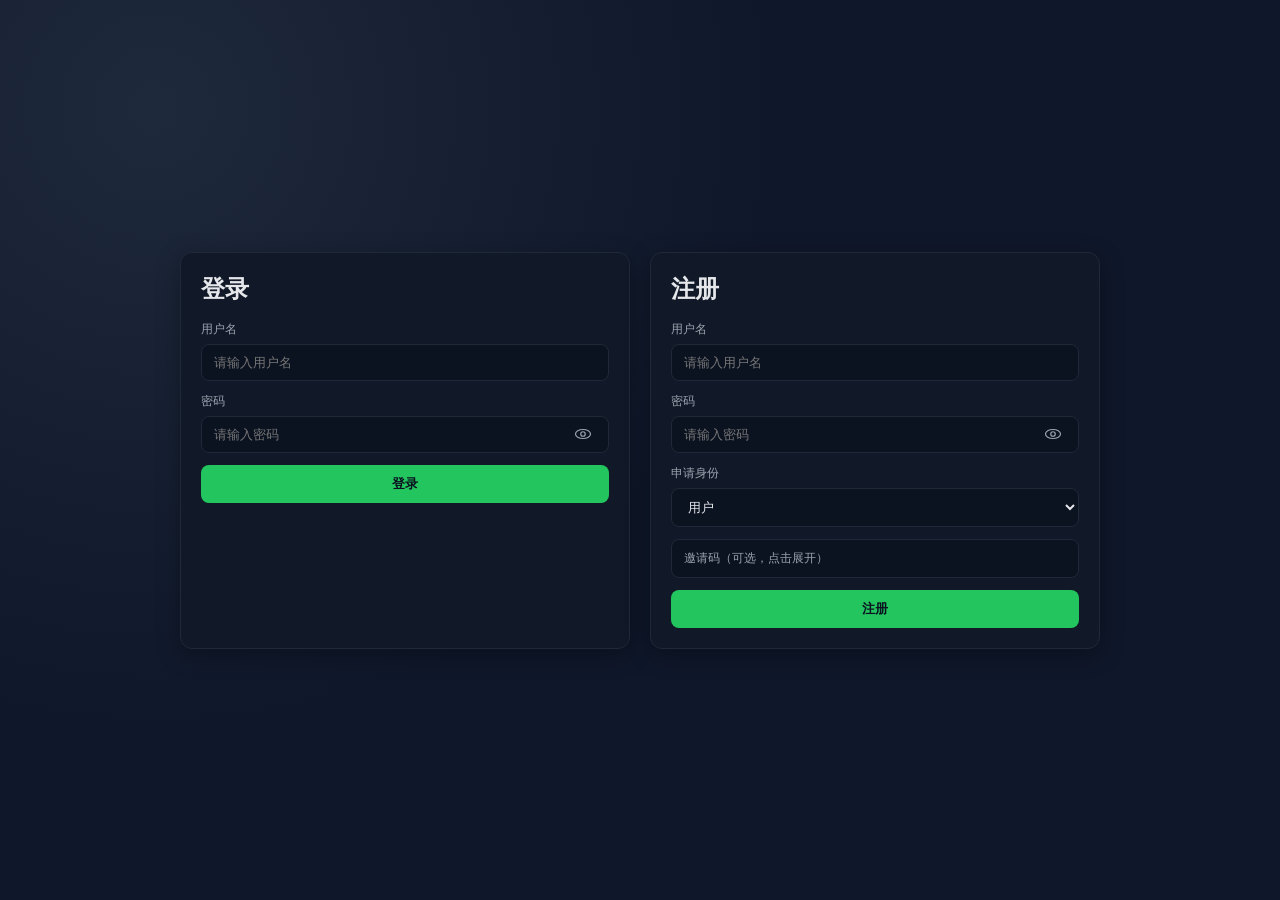
==== static/index.html @ 0ddcb369 "o" ====
<!DOCTYPE html>
<html lang="zh-CN">
  <head>
    <meta charset="UTF-8" />
    <meta name="viewport" content="width=device-width, initial-scale=1.0" />
    <title>登录 / 注册</title>
    <style>
      :root {
        --bg: #0f172a;
        --card: #111827;
        --text: #e5e7eb;
        --muted: #9ca3af;
        --primary: #22c55e;
        --primary-2: #0ea5e9;
        --border: #1f2937;
      }
      * {
        box-sizing: border-box;
      }
      body {
        margin: 0;
        font-family: -apple-system, BlinkMacSystemFont, "Segoe UI", Roboto,
          "PingFang SC", "Hiragino Sans GB", "Microsoft YaHei", sans-serif;
        background: radial-gradient(circle at 12% 12%, #1e293b, #0f172a 45%);
        color: var(--text);
        min-height: 100vh;
        display: flex;
        align-items: center;
        justify-content: center;
        padding: 24px;
      }
      .container {
        width: 100%;
        max-width: 920px;
        display: grid;
        grid-template-columns: 1fr 1fr;
        gap: 20px;
      }
      .card {
        background: var(--card);
        border: 1px solid var(--border);
        border-radius: 12px;
        padding: 20px;
        box-shadow: 0 6px 24px rgba(0, 0, 0, 0.3);
      }
      h2 {
        margin: 0 0 16px;
      }
      .field {
        margin-bottom: 12px;
      }
      .input-with-btn {
        position: relative;
      }
      .input-with-btn input {
        padding-right: 110px;
      }
      .input-with-btn > .pw-toggle {
        position: absolute;
        right: 8px;
        top: 50%;
        transform: translateY(-50%);
        padding: 4px;
        border-radius: 6px;
        border: 0;
        background: transparent;
        color: var(--muted);
        cursor: pointer;
        font-size: 14px;
        width: 36px;
        height: 36px;
        display: flex;
        align-items: center;
        justify-content: center;
      }
      .input-with-btn > .pw-toggle svg {
        display: block;
        width: 18px;
        height: 18px;
      }
      @media (max-width: 480px) {
        .input-with-btn input {
          padding-right: 56px;
        }
      }
      label {
        display: block;
        font-size: 12px;
        color: var(--muted);
        margin-bottom: 6px;
      }
      input,
      select {
        width: 100%;
        padding: 10px 12px;
        border-radius: 8px;
        border: 1px solid var(--border);
        background: #0b1220;
        color: var(--text);
        outline: none;
      }
      input:focus,
      select:focus {
        border-color: #334155;
      }
      button {
        width: 100%;
        padding: 10px 12px;
        border-radius: 8px;
        border: 0;
        background: var(--primary);
        color: #0b1220;
        font-weight: 700;
        cursor: pointer;
      }
      .mode-switch {
        display: none;
        width: 100%;
      }
      .mode-switch button {
        width: 50%;
        border-radius: 0;
      }
      .mode-switch button:first-child {
        border-top-left-radius: 8px;
        border-bottom-left-radius: 8px;
        background: var(--primary);
      }
      .mode-switch button:last-child {
        border-top-right-radius: 8px;
        border-bottom-right-radius: 8px;
        background: var(--primary-2);
      }
      .row {
        display: flex;
        gap: 8px;
        align-items: center;
        margin-top: 8px;
      }
      .tag {
        font-size: 12px;
        padding: 4px 8px;
        border-radius: 999px;
        background: #0b1220;
        border: 1px solid var(--border);
        color: var(--muted);
      }
      .msg {
        margin-top: 10px;
        font-size: 13px;
        padding: 10px 12px;
        border-radius: 8px;
        background: #0b1220;
        border: 1px solid var(--border);
        color: var(--muted);
        min-height: 38px;
      }
      #login-msg,
      #register-msg {
        display: none;
      }
      .msg.error {
        color: #fecaca;
        border-color: #7f1d1d;
      }
      .msg.success {
        color: #bbf7d0;
        border-color: #14532d;
      }
      .small {
        font-size: 12px;
        color: var(--muted);
        word-break: break-all;
      }
      details {
        margin-bottom: 12px;
        border: 1px solid var(--border);
        border-radius: 8px;
        background: #0b1220;
      }
      summary {
        cursor: pointer;
        padding: 10px 12px;
        font-size: 12px;
        color: var(--muted);
        list-style: none;
      }
      details summary::-webkit-details-marker {
        display: none;
      }
      .invite-body {
        padding: 0 12px 12px;
      }
      @media (max-width: 900px) {
        .container {
          grid-template-columns: 1fr;
        }
      }
    </style>
  </head>
  <body>
    <div class="container">
      <section class="card">
        <h2>登录</h2>
        <div class="field">
          <label>用户名</label>
          <input id="login-username" placeholder="请输入用户名" />
        </div>
        <div class="field">
          <label>密码</label>
          <div class="input-with-btn">
            <input id="login-password" type="password" placeholder="请输入密码" />
            <button type="button" class="pw-toggle" data-target="login-password" aria-label="显示密码"></button>
          </div>
        </div>
        <button id="login-btn">登录</button>
        <div class="mode-switch" id="mode-switch">
          <button id="enter-user-mode">进入用户模式</button>
          <button id="enter-admin-mode">进入管理员模式</button>
        </div>
        <div class="msg" id="login-msg"></div>
      </section>

      <section class="card">
        <h2>注册</h2>
        <div class="field">
          <label>用户名</label>
          <input id="register-username" placeholder="请输入用户名" />
        </div>
        <div class="field">
          <label>密码</label>
          <div class="input-with-btn">
            <input id="register-password" type="password" placeholder="请输入密码" />
            <button type="button" class="pw-toggle" data-target="register-password" aria-label="显示密码"></button>
          </div>
        </div>
        <div class="field">
          <label>申请身份</label>
          <select id="register-role">
            <option value="user">用户</option>
            <option value="admin">管理员</option>
          </select>
        </div>
        <details>
          <summary>邀请码（可选，点击展开）</summary>
          <div class="invite-body">
            <input id="register-code" placeholder="不填则进入审核队列" />
            <div class="small" style="margin-top: 8px">
              输入正确邀请码可直接注册，输入错误会提示并可改为提交审核申请。
            </div>
          </div>
        </details>
        <button id="register-btn">注册</button>
        <div class="msg" id="register-msg"></div>
      </section>
    </div>

    <script>
      const SESSION_COOKIE = "session_token";
      const COOKIE_AGE = 30 * 24 * 60 * 60;

      const loginBtn = document.getElementById("login-btn");
      const modeSwitch = document.getElementById("mode-switch");
      const userModeBtn = document.getElementById("enter-user-mode");
      const adminModeBtn = document.getElementById("enter-admin-mode");
      const registerBtn = document.getElementById("register-btn");
      const loginMsg = document.getElementById("login-msg");
      const registerMsg = document.getElementById("register-msg");

      function setMsg(el, text, type) {
        el.textContent = text || "";
        el.classList.remove("error", "success");
        if (type) el.classList.add(type);
        if (el.id === "login-msg" || el.id === "register-msg") {
          el.style.display = text ? "block" : "none";
        }
      }

      function getCookie(name) {
        const prefix = `${name}=`;
        const part = document.cookie
          .split(";")
          .map((item) => item.trim())
          .find((item) => item.startsWith(prefix));
        if (!part) return "";
        return decodeURIComponent(part.slice(prefix.length));
      }

      function setSessionToken(token) {
        if (!token) return;
        document.cookie = `${SESSION_COOKIE}=${encodeURIComponent(
          token
        )}; path=/; max-age=${COOKIE_AGE}; samesite=lax`;
      }

      function hideAdminModeChooser() {
        modeSwitch.style.display = "none";
        loginBtn.style.display = "block";
      }

      function showAdminModeChooser() {
        loginBtn.style.display = "none";
        modeSwitch.style.display = "flex";
      }

      userModeBtn.addEventListener("click", () => {
        window.location.href = "/analyze.html";
      });

      adminModeBtn.addEventListener("click", () => {
        window.location.href = "/admin.html";
      });

      loginBtn.addEventListener("click", async () => {
        hideAdminModeChooser();
        setMsg(loginMsg, "登录中...");
        const username = document.getElementById("login-username").value.trim();
        const password = document.getElementById("login-password").value.trim();
        if (!username || !password) {
          setMsg(loginMsg, "用户名或密码不能为空", "error");
          return;
        }

        const res = await fetch("/user/login", {
          method: "POST",
          headers: { "Content-Type": "application/json" },
          credentials: "same-origin",
          body: JSON.stringify({ username, password }),
        });

        const data = await res.json().catch(() => ({}));
        if (!res.ok) {
          setMsg(loginMsg, data.error || "登录失败", "error");
          return;
        }

        setSessionToken(data.token);
        if (data.is_admin) {
          setMsg(loginMsg, "登录成功，请选择进入用户模式或管理员模式", "success");
          showAdminModeChooser();
          return;
        }

        setMsg(loginMsg, "登录成功，正在进入用户模式...", "success");
        setTimeout(() => {
          window.location.href = "/analyze.html";
        }, 250);
      });

      registerBtn.addEventListener("click", async () => {
        setMsg(registerMsg, "注册中...");
        const username = document.getElementById("register-username").value.trim();
        const password = document.getElementById("register-password").value.trim();
        const requested_role = document.getElementById("register-role").value;
        const invitation_code = document
          .getElementById("register-code")
          .value.trim();

        if (!username || !password) {
          setMsg(registerMsg, "用户名、密码不能为空", "error");
          return;
        }

        const res = await fetch("/user/register", {
          method: "POST",
          headers: { "Content-Type": "application/json" },
          credentials: "same-origin",
          body: JSON.stringify({
            username,
            password,
            requested_role,
            invitation_code,
          }),
        });

        const data = await res.json().catch(() => ({}));
        if (!res.ok) {
          const hint = data.hint ? `。${data.hint}` : "";
          setMsg(registerMsg, `${data.error || "注册失败"}${hint}`, "error");
          return;
        }

        if (data.status === "pending_approval") {
          const roleText = requested_role === "admin" ? "管理员" : "用户";
          setMsg(registerMsg, `已提交${roleText}申请，等待管理员审核`, "success");
          return;
        }

        if (data.is_admin) {
          setMsg(registerMsg, "注册成功（管理员），请登录后选择模式", "success");
          return;
        }

        setMsg(registerMsg, "注册成功，请返回登录", "success");
      });

      // 密码显示/隐藏切换逻辑（使用 SVG 图标）
      const eyeOpen = '<svg xmlns="http://www.w3.org/2000/svg" viewBox="0 0 24 24" fill="none" stroke="currentColor" stroke-width="1.6" stroke-linecap="round" stroke-linejoin="round"><ellipse cx="12" cy="12" rx="10" ry="6"></ellipse><circle cx="12" cy="12" r="3"></circle></svg>';
      const eyeClosed = '<svg xmlns="http://www.w3.org/2000/svg" viewBox="0 0 24 24" fill="none" stroke="currentColor" stroke-width="1.6" stroke-linecap="round" stroke-linejoin="round"><ellipse cx="12" cy="12" rx="10" ry="6"></ellipse><circle cx="12" cy="12" r="3"></circle><line x1="4" y1="4" x2="20" y2="20"></line></svg>';

      document.querySelectorAll('.pw-toggle').forEach(btn => {
        const targetId = btn.getAttribute('data-target');
        const input = document.getElementById(targetId);
        if (!input) return;

        function updateIcon() {
          const isPassword = input.type === 'password';
          btn.innerHTML = isPassword ? eyeOpen : eyeClosed;
          btn.title = isPassword ? '显示密码' : '隐藏密码';
          btn.setAttribute('aria-pressed', String(!isPassword));
        }

        btn.addEventListener('click', () => {
          input.type = input.type === 'password' ? 'text' : 'password';
          updateIcon();
        });

        // 初始化图标状态
        updateIcon();
      });

    </script>
  </body>
</html>
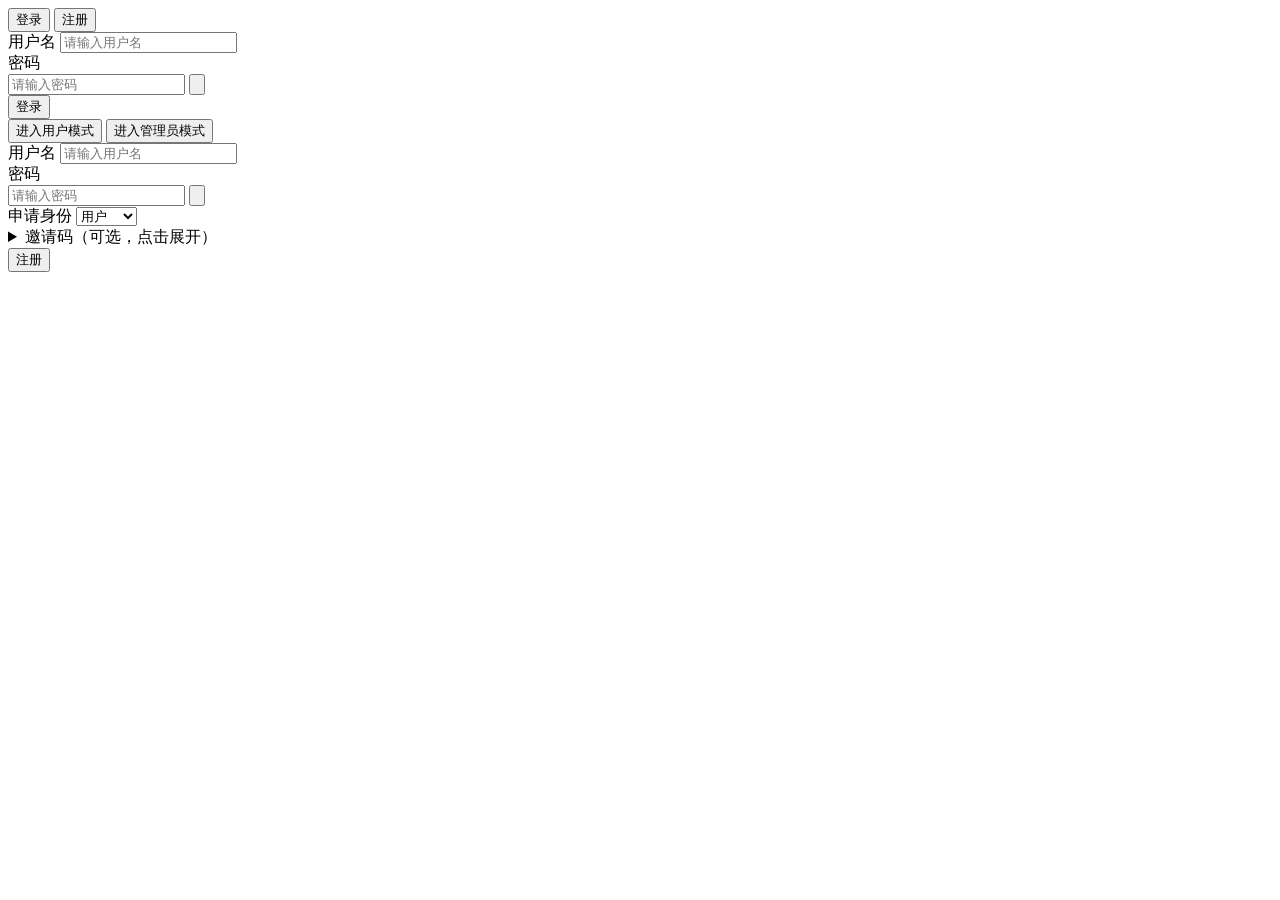
==== commit 06f511da: "修改一下ignore" ====
--- a/static/index.html
+++ b/static/index.html
@@ -4,255 +4,71 @@
     <meta charset="UTF-8" />
     <meta name="viewport" content="width=device-width, initial-scale=1.0" />
     <title>登录 / 注册</title>
-    <style>
-      :root {
-        --bg: #0f172a;
-        --card: #111827;
-        --text: #e5e7eb;
-        --muted: #9ca3af;
-        --primary: #22c55e;
-        --primary-2: #0ea5e9;
-        --border: #1f2937;
-      }
-      * {
-        box-sizing: border-box;
-      }
-      body {
-        margin: 0;
-        font-family: -apple-system, BlinkMacSystemFont, "Segoe UI", Roboto,
-          "PingFang SC", "Hiragino Sans GB", "Microsoft YaHei", sans-serif;
-        background: radial-gradient(circle at 12% 12%, #1e293b, #0f172a 45%);
-        color: var(--text);
-        min-height: 100vh;
-        display: flex;
-        align-items: center;
-        justify-content: center;
-        padding: 24px;
-      }
-      .container {
-        width: 100%;
-        max-width: 920px;
-        display: grid;
-        grid-template-columns: 1fr 1fr;
-        gap: 20px;
-      }
-      .card {
-        background: var(--card);
-        border: 1px solid var(--border);
-        border-radius: 12px;
-        padding: 20px;
-        box-shadow: 0 6px 24px rgba(0, 0, 0, 0.3);
-      }
-      h2 {
-        margin: 0 0 16px;
-      }
-      .field {
-        margin-bottom: 12px;
-      }
-      .input-with-btn {
-        position: relative;
-      }
-      .input-with-btn input {
-        padding-right: 110px;
-      }
-      .input-with-btn > .pw-toggle {
-        position: absolute;
-        right: 8px;
-        top: 50%;
-        transform: translateY(-50%);
-        padding: 4px;
-        border-radius: 6px;
-        border: 0;
-        background: transparent;
-        color: var(--muted);
-        cursor: pointer;
-        font-size: 14px;
-        width: 36px;
-        height: 36px;
-        display: flex;
-        align-items: center;
-        justify-content: center;
-      }
-      .input-with-btn > .pw-toggle svg {
-        display: block;
-        width: 18px;
-        height: 18px;
-      }
-      @media (max-width: 480px) {
-        .input-with-btn input {
-          padding-right: 56px;
-        }
-      }
-      label {
-        display: block;
-        font-size: 12px;
-        color: var(--muted);
-        margin-bottom: 6px;
-      }
-      input,
-      select {
-        width: 100%;
-        padding: 10px 12px;
-        border-radius: 8px;
-        border: 1px solid var(--border);
-        background: #0b1220;
-        color: var(--text);
-        outline: none;
-      }
-      input:focus,
-      select:focus {
-        border-color: #334155;
-      }
-      button {
-        width: 100%;
-        padding: 10px 12px;
-        border-radius: 8px;
-        border: 0;
-        background: var(--primary);
-        color: #0b1220;
-        font-weight: 700;
-        cursor: pointer;
-      }
-      .mode-switch {
-        display: none;
-        width: 100%;
-      }
-      .mode-switch button {
-        width: 50%;
-        border-radius: 0;
-      }
-      .mode-switch button:first-child {
-        border-top-left-radius: 8px;
-        border-bottom-left-radius: 8px;
-        background: var(--primary);
-      }
-      .mode-switch button:last-child {
-        border-top-right-radius: 8px;
-        border-bottom-right-radius: 8px;
-        background: var(--primary-2);
-      }
-      .row {
-        display: flex;
-        gap: 8px;
-        align-items: center;
-        margin-top: 8px;
-      }
-      .tag {
-        font-size: 12px;
-        padding: 4px 8px;
-        border-radius: 999px;
-        background: #0b1220;
-        border: 1px solid var(--border);
-        color: var(--muted);
-      }
-      .msg {
-        margin-top: 10px;
-        font-size: 13px;
-        padding: 10px 12px;
-        border-radius: 8px;
-        background: #0b1220;
-        border: 1px solid var(--border);
-        color: var(--muted);
-        min-height: 38px;
-      }
-      #login-msg,
-      #register-msg {
-        display: none;
-      }
-      .msg.error {
-        color: #fecaca;
-        border-color: #7f1d1d;
-      }
-      .msg.success {
-        color: #bbf7d0;
-        border-color: #14532d;
-      }
-      .small {
-        font-size: 12px;
-        color: var(--muted);
-        word-break: break-all;
-      }
-      details {
-        margin-bottom: 12px;
-        border: 1px solid var(--border);
-        border-radius: 8px;
-        background: #0b1220;
-      }
-      summary {
-        cursor: pointer;
-        padding: 10px 12px;
-        font-size: 12px;
-        color: var(--muted);
-        list-style: none;
-      }
-      details summary::-webkit-details-marker {
-        display: none;
-      }
-      .invite-body {
-        padding: 0 12px 12px;
-      }
-      @media (max-width: 900px) {
-        .container {
-          grid-template-columns: 1fr;
-        }
-      }
-    </style>
+    <link rel="stylesheet" href="/styles.css" />
+    <link rel="stylesheet" href="/index.css" />
   </head>
   <body>
-    <div class="container">
-      <section class="card">
-        <h2>登录</h2>
-        <div class="field">
-          <label>用户名</label>
-          <input id="login-username" placeholder="请输入用户名" />
+  <div id="system-banner" class="system-banner" hidden></div>
+  <button id="logout-btn" class="top-logout ghost" style="display:none">退出登录</button>
+    <div class="container single-centered">
+      <div class="card">
+        <div class="tabs">
+          <button id="tab-login" class="active">登录</button>
+          <button id="tab-register">注册</button>
         </div>
-        <div class="field">
-          <label>密码</label>
-          <div class="input-with-btn">
-            <input id="login-password" type="password" placeholder="请输入密码" />
-            <button type="button" class="pw-toggle" data-target="login-password" aria-label="显示密码"></button>
-          </div>
-        </div>
-        <button id="login-btn">登录</button>
-        <div class="mode-switch" id="mode-switch">
-          <button id="enter-user-mode">进入用户模式</button>
-          <button id="enter-admin-mode">进入管理员模式</button>
-        </div>
-        <div class="msg" id="login-msg"></div>
-      </section>
-
-      <section class="card">
-        <h2>注册</h2>
-        <div class="field">
-          <label>用户名</label>
-          <input id="register-username" placeholder="请输入用户名" />
-        </div>
-        <div class="field">
-          <label>密码</label>
-          <div class="input-with-btn">
-            <input id="register-password" type="password" placeholder="请输入密码" />
-            <button type="button" class="pw-toggle" data-target="register-password" aria-label="显示密码"></button>
-          </div>
-        </div>
-        <div class="field">
-          <label>申请身份</label>
-          <select id="register-role">
-            <option value="user">用户</option>
-            <option value="admin">管理员</option>
-          </select>
-        </div>
-        <details>
-          <summary>邀请码（可选，点击展开）</summary>
-          <div class="invite-body">
-            <input id="register-code" placeholder="不填则进入审核队列" />
-            <div class="small" style="margin-top: 8px">
-              输入正确邀请码可直接注册，输入错误会提示并可改为提交审核申请。
+
+        <section id="login-section" class="card-section active">
+          <div class="field">
+            <label>用户名</label>
+            <input id="login-username" placeholder="请输入用户名" />
+          </div>
+          <div class="field">
+            <label>密码</label>
+            <div class="input-with-btn">
+              <input id="login-password" type="password" placeholder="请输入密码" />
+              <button type="button" class="pw-toggle" data-target="login-password" aria-label="显示密码"></button>
             </div>
           </div>
-        </details>
-        <button id="register-btn">注册</button>
-        <div class="msg" id="register-msg"></div>
-      </section>
+          <button id="login-btn">登录</button>
+          <div class="mode-switch" id="mode-switch">
+            <button id="enter-user-mode">进入用户模式</button>
+            <button id="enter-admin-mode">进入管理员模式</button>
+          </div>
+          <div class="msg" id="login-msg"></div>
+        </section>
+
+        <section id="register-section" class="card-section">
+          <div class="field">
+            <label>用户名</label>
+            <input id="register-username" placeholder="请输入用户名" />
+          </div>
+          <div class="field">
+            <label>密码</label>
+            <div class="input-with-btn">
+              <input id="register-password" type="password" placeholder="请输入密码" />
+              <button type="button" class="pw-toggle" data-target="register-password" aria-label="显示密码"></button>
+            </div>
+          </div>
+          <div class="field">
+            <label>申请身份</label>
+            <select id="register-role">
+              <option value="user">用户</option>
+              <option value="admin">管理员</option>
+            </select>
+          </div>
+          <details>
+            <summary>邀请码（可选，点击展开）</summary>
+            <div class="invite-body">
+              <input id="register-code" placeholder="不填则进入审核队列" />
+              <div class="small" style="margin-top: 8px">
+                输入正确邀请码可直接注册，输入错误会提示并可改为提交审核申请。
+              </div>
+            </div>
+          </details>
+          <button id="register-btn">注册</button>
+          <div class="msg" id="register-msg"></div>
+        </section>
+      </div>
     </div>
 
     <script>
@@ -266,6 +82,113 @@
       const registerBtn = document.getElementById("register-btn");
       const loginMsg = document.getElementById("login-msg");
       const registerMsg = document.getElementById("register-msg");
+      const systemBanner = document.getElementById("system-banner");
+      let systemStatus = {
+        open_registration: true,
+        invite_bypass_enabled: true,
+        maintenance_mode: false,
+      };
+
+      function unwrapApiPayload(payload) {
+        if (payload && typeof payload === "object" && "data" in payload && payload.data != null) {
+          return payload.data;
+        }
+        return payload || {};
+      }
+
+      function readApiMessage(payload, fallback) {
+        return payload?.error || payload?.message || unwrapApiPayload(payload)?.error || fallback;
+      }
+
+      function normalizeUserPayload(payload) {
+        const data = unwrapApiPayload(payload);
+        return (data && data.user) ? data.user : data;
+      }
+
+      function setRegisterEnabled(enabled) {
+        tabRegister.disabled = !enabled;
+        sectionRegister.querySelectorAll("input, select, button").forEach((el) => {
+          el.disabled = !enabled;
+        });
+
+        if (!enabled && sectionRegister.classList.contains("active")) {
+          tabLogin.click();
+        }
+
+        setMsg(registerMsg, enabled ? "" : "当前已关闭新用户注册", enabled ? null : "error");
+      }
+
+      function applySystemStatus(status) {
+        if (!status || typeof status !== "object") return;
+
+        systemStatus = {
+          ...systemStatus,
+          ...status,
+        };
+
+        const notices = [];
+        if (systemStatus.maintenance_mode) {
+          notices.push("系统维护中，仅管理员可登录");
+        }
+        if (!systemStatus.open_registration) {
+          notices.push("当前已关闭新用户注册");
+        }
+
+        if (notices.length > 0) {
+          systemBanner.textContent = notices.join(" · ");
+          systemBanner.hidden = false;
+        } else {
+          systemBanner.hidden = true;
+          systemBanner.textContent = "";
+        }
+
+        const inviteHint = document.querySelector(".invite-body .small");
+        if (inviteHint) {
+          inviteHint.textContent = systemStatus.invite_bypass_enabled
+            ? "输入正确邀请码可直接注册，输入错误会提示并可改为提交审核申请。"
+            : "当前已关闭邀请码免审核功能，填写邀请码也会进入审批队列。";
+        }
+
+        setRegisterEnabled(Boolean(systemStatus.open_registration));
+
+        if (systemStatus.maintenance_mode) {
+          setMsg(loginMsg, "系统维护中，仅管理员可登录", "error");
+        } else if (loginMsg.textContent === "系统维护中，仅管理员可登录") {
+          setMsg(loginMsg, "", null);
+        }
+      }
+
+      async function fetchSystemStatus() {
+        try {
+          const res = await fetch("/api/system-status", {
+            method: "GET",
+            credentials: "same-origin",
+          });
+          const payload = await res.json().catch(() => ({}));
+          applySystemStatus(unwrapApiPayload(payload));
+        } catch (e) {
+          // 忽略状态获取失败，不阻断登录页渲染
+        }
+      }
+      
+      const tabLogin = document.getElementById("tab-login");
+      const tabRegister = document.getElementById("tab-register");
+      const sectionLogin = document.getElementById("login-section");
+      const sectionRegister = document.getElementById("register-section");
+      loginBtn.dataset.mode = "login";
+      
+      tabLogin.addEventListener("click", () => {
+        tabLogin.classList.add("active");
+        tabRegister.classList.remove("active");
+        sectionLogin.classList.add("active");
+        sectionRegister.classList.remove("active");
+      });
+      tabRegister.addEventListener("click", () => {
+        tabRegister.classList.add("active");
+        tabLogin.classList.remove("active");
+        sectionRegister.classList.add("active");
+        sectionLogin.classList.remove("active");
+      });
 
       function setMsg(el, text, type) {
         el.textContent = text || "";
@@ -303,6 +226,41 @@
         modeSwitch.style.display = "flex";
       }
 
+      // 统一的登录后 UI 更新（兼容后端直接返回 user 或包装在 { user, ... } 的情况）
+      function applyLoggedInState(userOrResp) {
+        const user = normalizeUserPayload(userOrResp);
+        
+        tabRegister.style.display = 'none';
+        tabLogin.textContent = '已登录';
+        tabLogin.classList.add('active');
+        sectionRegister.classList.remove('active');
+        sectionLogin.classList.add('active');
+
+        const logoutBtnEl = document.getElementById('logout-btn');
+        if (logoutBtnEl) logoutBtnEl.style.display = 'block';
+
+        if (user.is_admin) {
+          loginBtn.dataset.mode = "login";
+          loginBtn.disabled = false;
+          setMsg(loginMsg, "已登录（管理员），请选择模式", "success");
+          showAdminModeChooser();
+        } else {
+          hideAdminModeChooser();
+          const name = user.username || user.name || '未知用户';
+          if (systemStatus.maintenance_mode) {
+            loginBtn.dataset.mode = "disabled";
+            loginBtn.textContent = "系统维护中";
+            loginBtn.disabled = true;
+            setMsg(loginMsg, `已登录：${name}。当前系统维护中，普通用户访问已暂停`, "error");
+          } else {
+            loginBtn.dataset.mode = "enter-user";
+            loginBtn.disabled = false;
+            loginBtn.textContent = "进入用户模式";
+            setMsg(loginMsg, `已登录：${name}`, "success");
+          }
+        }
+      }
+
       userModeBtn.addEventListener("click", () => {
         window.location.href = "/analyze.html";
       });
@@ -312,6 +270,14 @@
       });
 
       loginBtn.addEventListener("click", async () => {
+        if (loginBtn.dataset.mode === "enter-user") {
+          window.location.href = "/analyze.html";
+          return;
+        }
+        if (loginBtn.disabled) {
+          return;
+        }
+
         hideAdminModeChooser();
         setMsg(loginMsg, "登录中...");
         const username = document.getElementById("login-username").value.trim();
@@ -328,26 +294,42 @@
           body: JSON.stringify({ username, password }),
         });
 
-        const data = await res.json().catch(() => ({}));
+        const raw = await res.json().catch(() => ({}));
+        const data = unwrapApiPayload(raw);
         if (!res.ok) {
-          setMsg(loginMsg, data.error || "登录失败", "error");
-          return;
-        }
-
-        setSessionToken(data.token);
-        if (data.is_admin) {
-          setMsg(loginMsg, "登录成功，请选择进入用户模式或管理员模式", "success");
-          showAdminModeChooser();
-          return;
-        }
-
-        setMsg(loginMsg, "登录成功，正在进入用户模式...", "success");
-        setTimeout(() => {
-          window.location.href = "/analyze.html";
-        }, 250);
+          setMsg(loginMsg, readApiMessage(raw, "登录失败"), "error");
+          return;
+        }
+
+        setSessionToken(data.token || raw.token);
+        // 登录返回的是 token + is_admin，继续请求后端以获取用户名后再应用已登录状态
+        try {
+          const vres = await fetch("/user/validate", {
+            method: "POST",
+            credentials: "same-origin",
+            headers: { "Content-Type": "application/json" },
+          });
+          const vdata = await vres.json().catch(() => ({}));
+          applySystemStatus(vdata);
+          if (vres.ok && vdata.valid) {
+            applyLoggedInState(vdata);
+            return;
+          }
+        } catch (e) {
+          // 若校验请求失败，仍回退为使用登录响应（可能缺少用户名）
+        }
+
+        // 最后回退：依然应用登录响应（一般不会到这里，因为 /user/validate 应返回用户名）
+        applyLoggedInState(data);
+        return;
       });
 
       registerBtn.addEventListener("click", async () => {
+        if (!systemStatus.open_registration) {
+          setMsg(registerMsg, "当前已关闭注册", "error");
+          return;
+        }
+
         setMsg(registerMsg, "注册中...");
         const username = document.getElementById("register-username").value.trim();
         const password = document.getElementById("register-password").value.trim();
@@ -373,26 +355,77 @@
           }),
         });
 
-        const data = await res.json().catch(() => ({}));
+        const raw = await res.json().catch(() => ({}));
+        const data = unwrapApiPayload(raw);
         if (!res.ok) {
           const hint = data.hint ? `。${data.hint}` : "";
-          setMsg(registerMsg, `${data.error || "注册失败"}${hint}`, "error");
-          return;
-        }
-
-        if (data.status === "pending_approval") {
+          setMsg(registerMsg, `${readApiMessage(raw, "注册失败")}${hint}`, "error");
+          return;
+        }
+
+        if (res.status === 202 || raw.message === "pending_approval") {
           const roleText = requested_role === "admin" ? "管理员" : "用户";
-          setMsg(registerMsg, `已提交${roleText}申请，等待管理员审核`, "success");
-          return;
-        }
-
-        if (data.is_admin) {
+          const hint = data.hint ? `，${data.hint}` : "";
+          setMsg(registerMsg, `已提交${roleText}申请，等待管理员审核${hint}`, "success");
+          return;
+        }
+
+        if (requested_role === "admin") {
           setMsg(registerMsg, "注册成功（管理员），请登录后选择模式", "success");
           return;
         }
 
         setMsg(registerMsg, "注册成功，请返回登录", "success");
       });
+
+        // 页面加载时检查是否已有会话 cookie，若存在则向后端验证并显示已登录状态，隐藏注册栏
+        async function checkSessionOnLoad() {
+          const token = getCookie(SESSION_COOKIE);
+          if (!token) return;
+          setMsg(loginMsg, "检测到会话，验证中...");
+          try {
+            const res = await fetch("/user/validate", {
+              method: "POST",
+              credentials: "same-origin",
+              headers: { "Content-Type": "application/json" },
+            });
+            const data = await res.json().catch(() => ({}));
+            applySystemStatus(data);
+            if (res.ok && data.valid) {
+              setSessionToken(token);
+              applyLoggedInState(data);
+              return;
+            }
+
+            // token 无效则清除 cookie，并恢复注册栏显示
+            document.cookie = `${SESSION_COOKIE}=; path=/; max-age=0; samesite=lax`;
+            tabRegister.style.display = 'block';
+            tabLogin.textContent = '登录';
+            loginBtn.dataset.mode = 'login';
+            loginBtn.disabled = false;
+            loginBtn.textContent = '登录';
+            const logoutBtnEl = document.getElementById('logout-btn');
+            if (logoutBtnEl) logoutBtnEl.style.display = 'none';
+          } catch (e) {
+            // 忽略网络错误，不影响页面其他功能
+          }
+        }
+
+        // 立即执行检查
+        (async function initPage() {
+          await fetchSystemStatus();
+          await checkSessionOnLoad();
+        })();
+
+        // 统一的 logout：清除 cookie 并刷新页面
+        function logout() {
+          document.cookie = `${SESSION_COOKIE}=; path=/; max-age=0; samesite=lax`;
+          // 小延迟保证 cookie 写入后刷新
+          setTimeout(() => location.reload(), 80);
+        }
+
+        // 绑定浮动退出按钮
+        document.getElementById('logout-btn')?.addEventListener('click', logout);
 
       // 密码显示/隐藏切换逻辑（使用 SVG 图标）
       const eyeOpen = '<svg xmlns="http://www.w3.org/2000/svg" viewBox="0 0 24 24" fill="none" stroke="currentColor" stroke-width="1.6" stroke-linecap="round" stroke-linejoin="round"><ellipse cx="12" cy="12" rx="10" ry="6"></ellipse><circle cx="12" cy="12" r="3"></circle></svg>';
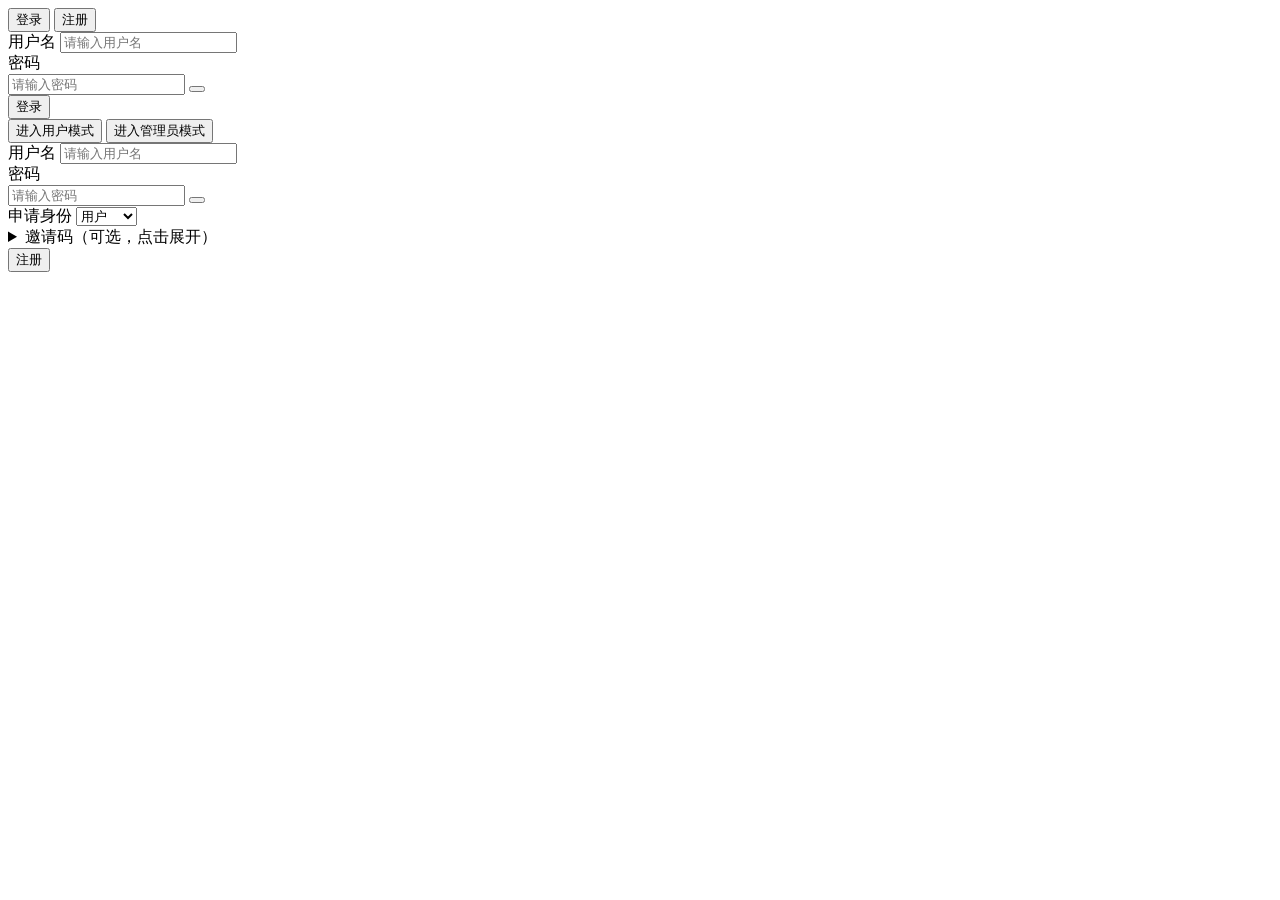
==== commit ec446e4a: "Add orchard monitoring with interactive map and refactor frontend scripts Extract inline JavaScript " ====
--- a/static/index.html
+++ b/static/index.html
@@ -71,387 +71,6 @@
       </div>
     </div>
 
-    <script>
-      const SESSION_COOKIE = "session_token";
-      const COOKIE_AGE = 30 * 24 * 60 * 60;
-
-      const loginBtn = document.getElementById("login-btn");
-      const modeSwitch = document.getElementById("mode-switch");
-      const userModeBtn = document.getElementById("enter-user-mode");
-      const adminModeBtn = document.getElementById("enter-admin-mode");
-      const registerBtn = document.getElementById("register-btn");
-      const loginMsg = document.getElementById("login-msg");
-      const registerMsg = document.getElementById("register-msg");
-      const systemBanner = document.getElementById("system-banner");
-      let systemStatus = {
-        open_registration: true,
-        invite_bypass_enabled: true,
-        maintenance_mode: false,
-      };
-
-      function unwrapApiPayload(payload) {
-        if (payload && typeof payload === "object" && "data" in payload && payload.data != null) {
-          return payload.data;
-        }
-        return payload || {};
-      }
-
-      function readApiMessage(payload, fallback) {
-        return payload?.error || payload?.message || unwrapApiPayload(payload)?.error || fallback;
-      }
-
-      function normalizeUserPayload(payload) {
-        const data = unwrapApiPayload(payload);
-        return (data && data.user) ? data.user : data;
-      }
-
-      function setRegisterEnabled(enabled) {
-        tabRegister.disabled = !enabled;
-        sectionRegister.querySelectorAll("input, select, button").forEach((el) => {
-          el.disabled = !enabled;
-        });
-
-        if (!enabled && sectionRegister.classList.contains("active")) {
-          tabLogin.click();
-        }
-
-        setMsg(registerMsg, enabled ? "" : "当前已关闭新用户注册", enabled ? null : "error");
-      }
-
-      function applySystemStatus(status) {
-        if (!status || typeof status !== "object") return;
-
-        systemStatus = {
-          ...systemStatus,
-          ...status,
-        };
-
-        const notices = [];
-        if (systemStatus.maintenance_mode) {
-          notices.push("系统维护中，仅管理员可登录");
-        }
-        if (!systemStatus.open_registration) {
-          notices.push("当前已关闭新用户注册");
-        }
-
-        if (notices.length > 0) {
-          systemBanner.textContent = notices.join(" · ");
-          systemBanner.hidden = false;
-        } else {
-          systemBanner.hidden = true;
-          systemBanner.textContent = "";
-        }
-
-        const inviteHint = document.querySelector(".invite-body .small");
-        if (inviteHint) {
-          inviteHint.textContent = systemStatus.invite_bypass_enabled
-            ? "输入正确邀请码可直接注册，输入错误会提示并可改为提交审核申请。"
-            : "当前已关闭邀请码免审核功能，填写邀请码也会进入审批队列。";
-        }
-
-        setRegisterEnabled(Boolean(systemStatus.open_registration));
-
-        if (systemStatus.maintenance_mode) {
-          setMsg(loginMsg, "系统维护中，仅管理员可登录", "error");
-        } else if (loginMsg.textContent === "系统维护中，仅管理员可登录") {
-          setMsg(loginMsg, "", null);
-        }
-      }
-
-      async function fetchSystemStatus() {
-        try {
-          const res = await fetch("/api/system-status", {
-            method: "GET",
-            credentials: "same-origin",
-          });
-          const payload = await res.json().catch(() => ({}));
-          applySystemStatus(unwrapApiPayload(payload));
-        } catch (e) {
-          // 忽略状态获取失败，不阻断登录页渲染
-        }
-      }
-      
-      const tabLogin = document.getElementById("tab-login");
-      const tabRegister = document.getElementById("tab-register");
-      const sectionLogin = document.getElementById("login-section");
-      const sectionRegister = document.getElementById("register-section");
-      loginBtn.dataset.mode = "login";
-      
-      tabLogin.addEventListener("click", () => {
-        tabLogin.classList.add("active");
-        tabRegister.classList.remove("active");
-        sectionLogin.classList.add("active");
-        sectionRegister.classList.remove("active");
-      });
-      tabRegister.addEventListener("click", () => {
-        tabRegister.classList.add("active");
-        tabLogin.classList.remove("active");
-        sectionRegister.classList.add("active");
-        sectionLogin.classList.remove("active");
-      });
-
-      function setMsg(el, text, type) {
-        el.textContent = text || "";
-        el.classList.remove("error", "success");
-        if (type) el.classList.add(type);
-        if (el.id === "login-msg" || el.id === "register-msg") {
-          el.style.display = text ? "block" : "none";
-        }
-      }
-
-      function getCookie(name) {
-        const prefix = `${name}=`;
-        const part = document.cookie
-          .split(";")
-          .map((item) => item.trim())
-          .find((item) => item.startsWith(prefix));
-        if (!part) return "";
-        return decodeURIComponent(part.slice(prefix.length));
-      }
-
-      function setSessionToken(token) {
-        if (!token) return;
-        document.cookie = `${SESSION_COOKIE}=${encodeURIComponent(
-          token
-        )}; path=/; max-age=${COOKIE_AGE}; samesite=lax`;
-      }
-
-      function hideAdminModeChooser() {
-        modeSwitch.style.display = "none";
-        loginBtn.style.display = "block";
-      }
-
-      function showAdminModeChooser() {
-        loginBtn.style.display = "none";
-        modeSwitch.style.display = "flex";
-      }
-
-      // 统一的登录后 UI 更新（兼容后端直接返回 user 或包装在 { user, ... } 的情况）
-      function applyLoggedInState(userOrResp) {
-        const user = normalizeUserPayload(userOrResp);
-        
-        tabRegister.style.display = 'none';
-        tabLogin.textContent = '已登录';
-        tabLogin.classList.add('active');
-        sectionRegister.classList.remove('active');
-        sectionLogin.classList.add('active');
-
-        const logoutBtnEl = document.getElementById('logout-btn');
-        if (logoutBtnEl) logoutBtnEl.style.display = 'block';
-
-        if (user.is_admin) {
-          loginBtn.dataset.mode = "login";
-          loginBtn.disabled = false;
-          setMsg(loginMsg, "已登录（管理员），请选择模式", "success");
-          showAdminModeChooser();
-        } else {
-          hideAdminModeChooser();
-          const name = user.username || user.name || '未知用户';
-          if (systemStatus.maintenance_mode) {
-            loginBtn.dataset.mode = "disabled";
-            loginBtn.textContent = "系统维护中";
-            loginBtn.disabled = true;
-            setMsg(loginMsg, `已登录：${name}。当前系统维护中，普通用户访问已暂停`, "error");
-          } else {
-            loginBtn.dataset.mode = "enter-user";
-            loginBtn.disabled = false;
-            loginBtn.textContent = "进入用户模式";
-            setMsg(loginMsg, `已登录：${name}`, "success");
-          }
-        }
-      }
-
-      userModeBtn.addEventListener("click", () => {
-        window.location.href = "/analyze.html";
-      });
-
-      adminModeBtn.addEventListener("click", () => {
-        window.location.href = "/admin.html";
-      });
-
-      loginBtn.addEventListener("click", async () => {
-        if (loginBtn.dataset.mode === "enter-user") {
-          window.location.href = "/analyze.html";
-          return;
-        }
-        if (loginBtn.disabled) {
-          return;
-        }
-
-        hideAdminModeChooser();
-        setMsg(loginMsg, "登录中...");
-        const username = document.getElementById("login-username").value.trim();
-        const password = document.getElementById("login-password").value.trim();
-        if (!username || !password) {
-          setMsg(loginMsg, "用户名或密码不能为空", "error");
-          return;
-        }
-
-        const res = await fetch("/user/login", {
-          method: "POST",
-          headers: { "Content-Type": "application/json" },
-          credentials: "same-origin",
-          body: JSON.stringify({ username, password }),
-        });
-
-        const raw = await res.json().catch(() => ({}));
-        const data = unwrapApiPayload(raw);
-        if (!res.ok) {
-          setMsg(loginMsg, readApiMessage(raw, "登录失败"), "error");
-          return;
-        }
-
-        setSessionToken(data.token || raw.token);
-        // 登录返回的是 token + is_admin，继续请求后端以获取用户名后再应用已登录状态
-        try {
-          const vres = await fetch("/user/validate", {
-            method: "POST",
-            credentials: "same-origin",
-            headers: { "Content-Type": "application/json" },
-          });
-          const vdata = await vres.json().catch(() => ({}));
-          applySystemStatus(vdata);
-          if (vres.ok && vdata.valid) {
-            applyLoggedInState(vdata);
-            return;
-          }
-        } catch (e) {
-          // 若校验请求失败，仍回退为使用登录响应（可能缺少用户名）
-        }
-
-        // 最后回退：依然应用登录响应（一般不会到这里，因为 /user/validate 应返回用户名）
-        applyLoggedInState(data);
-        return;
-      });
-
-      registerBtn.addEventListener("click", async () => {
-        if (!systemStatus.open_registration) {
-          setMsg(registerMsg, "当前已关闭注册", "error");
-          return;
-        }
-
-        setMsg(registerMsg, "注册中...");
-        const username = document.getElementById("register-username").value.trim();
-        const password = document.getElementById("register-password").value.trim();
-        const requested_role = document.getElementById("register-role").value;
-        const invitation_code = document
-          .getElementById("register-code")
-          .value.trim();
-
-        if (!username || !password) {
-          setMsg(registerMsg, "用户名、密码不能为空", "error");
-          return;
-        }
-
-        const res = await fetch("/user/register", {
-          method: "POST",
-          headers: { "Content-Type": "application/json" },
-          credentials: "same-origin",
-          body: JSON.stringify({
-            username,
-            password,
-            requested_role,
-            invitation_code,
-          }),
-        });
-
-        const raw = await res.json().catch(() => ({}));
-        const data = unwrapApiPayload(raw);
-        if (!res.ok) {
-          const hint = data.hint ? `。${data.hint}` : "";
-          setMsg(registerMsg, `${readApiMessage(raw, "注册失败")}${hint}`, "error");
-          return;
-        }
-
-        if (res.status === 202 || raw.message === "pending_approval") {
-          const roleText = requested_role === "admin" ? "管理员" : "用户";
-          const hint = data.hint ? `，${data.hint}` : "";
-          setMsg(registerMsg, `已提交${roleText}申请，等待管理员审核${hint}`, "success");
-          return;
-        }
-
-        if (requested_role === "admin") {
-          setMsg(registerMsg, "注册成功（管理员），请登录后选择模式", "success");
-          return;
-        }
-
-        setMsg(registerMsg, "注册成功，请返回登录", "success");
-      });
-
-        // 页面加载时检查是否已有会话 cookie，若存在则向后端验证并显示已登录状态，隐藏注册栏
-        async function checkSessionOnLoad() {
-          const token = getCookie(SESSION_COOKIE);
-          if (!token) return;
-          setMsg(loginMsg, "检测到会话，验证中...");
-          try {
-            const res = await fetch("/user/validate", {
-              method: "POST",
-              credentials: "same-origin",
-              headers: { "Content-Type": "application/json" },
-            });
-            const data = await res.json().catch(() => ({}));
-            applySystemStatus(data);
-            if (res.ok && data.valid) {
-              setSessionToken(token);
-              applyLoggedInState(data);
-              return;
-            }
-
-            // token 无效则清除 cookie，并恢复注册栏显示
-            document.cookie = `${SESSION_COOKIE}=; path=/; max-age=0; samesite=lax`;
-            tabRegister.style.display = 'block';
-            tabLogin.textContent = '登录';
-            loginBtn.dataset.mode = 'login';
-            loginBtn.disabled = false;
-            loginBtn.textContent = '登录';
-            const logoutBtnEl = document.getElementById('logout-btn');
-            if (logoutBtnEl) logoutBtnEl.style.display = 'none';
-          } catch (e) {
-            // 忽略网络错误，不影响页面其他功能
-          }
-        }
-
-        // 立即执行检查
-        (async function initPage() {
-          await fetchSystemStatus();
-          await checkSessionOnLoad();
-        })();
-
-        // 统一的 logout：清除 cookie 并刷新页面
-        function logout() {
-          document.cookie = `${SESSION_COOKIE}=; path=/; max-age=0; samesite=lax`;
-          // 小延迟保证 cookie 写入后刷新
-          setTimeout(() => location.reload(), 80);
-        }
-
-        // 绑定浮动退出按钮
-        document.getElementById('logout-btn')?.addEventListener('click', logout);
-
-      // 密码显示/隐藏切换逻辑（使用 SVG 图标）
-      const eyeOpen = '<svg xmlns="http://www.w3.org/2000/svg" viewBox="0 0 24 24" fill="none" stroke="currentColor" stroke-width="1.6" stroke-linecap="round" stroke-linejoin="round"><ellipse cx="12" cy="12" rx="10" ry="6"></ellipse><circle cx="12" cy="12" r="3"></circle></svg>';
-      const eyeClosed = '<svg xmlns="http://www.w3.org/2000/svg" viewBox="0 0 24 24" fill="none" stroke="currentColor" stroke-width="1.6" stroke-linecap="round" stroke-linejoin="round"><ellipse cx="12" cy="12" rx="10" ry="6"></ellipse><circle cx="12" cy="12" r="3"></circle><line x1="4" y1="4" x2="20" y2="20"></line></svg>';
-
-      document.querySelectorAll('.pw-toggle').forEach(btn => {
-        const targetId = btn.getAttribute('data-target');
-        const input = document.getElementById(targetId);
-        if (!input) return;
-
-        function updateIcon() {
-          const isPassword = input.type === 'password';
-          btn.innerHTML = isPassword ? eyeOpen : eyeClosed;
-          btn.title = isPassword ? '显示密码' : '隐藏密码';
-          btn.setAttribute('aria-pressed', String(!isPassword));
-        }
-
-        btn.addEventListener('click', () => {
-          input.type = input.type === 'password' ? 'text' : 'password';
-          updateIcon();
-        });
-
-        // 初始化图标状态
-        updateIcon();
-      });
-
-    </script>
+    <script src="/index.js"></script>
   </body>
 </html>
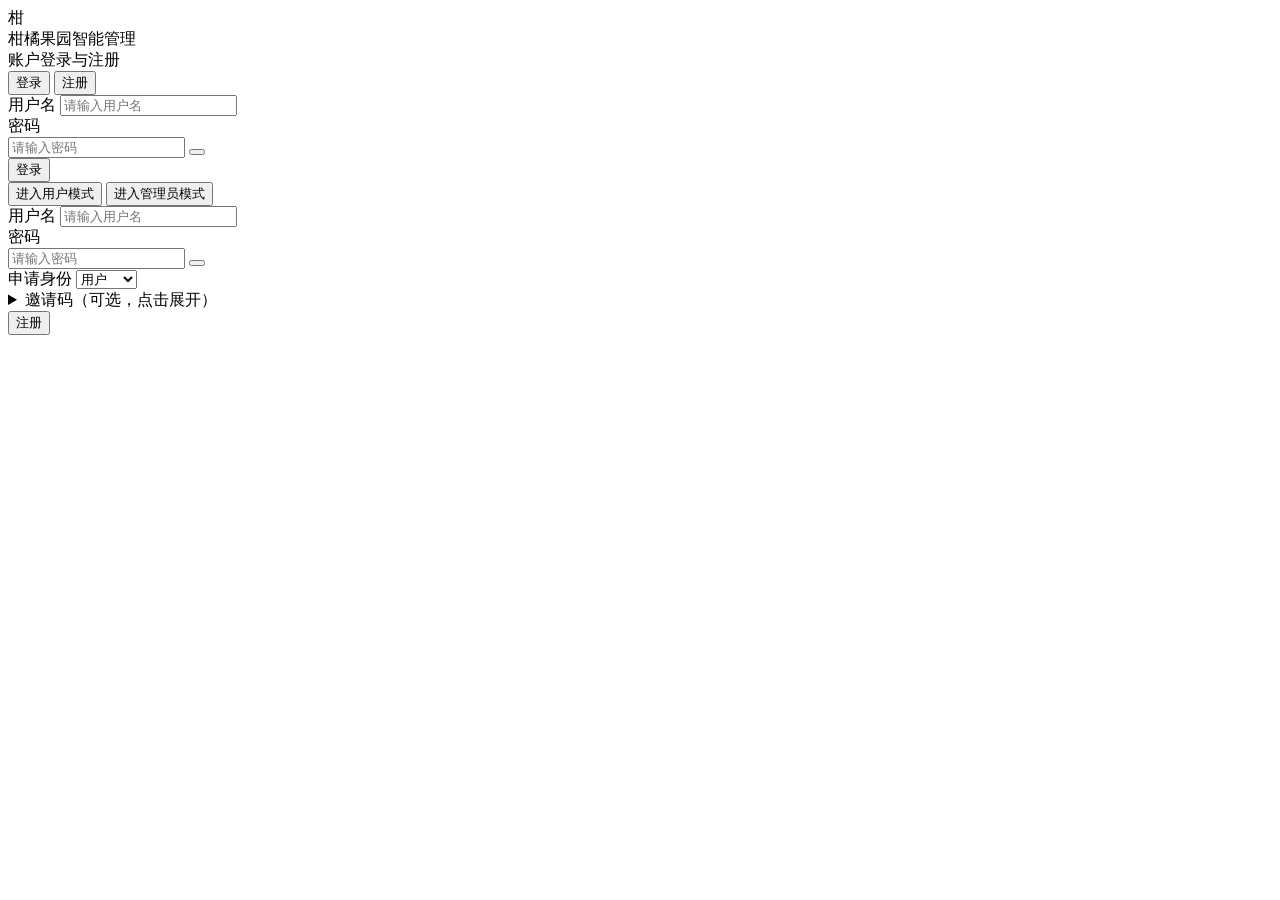
==== commit 82b1e855: "整体重构一遍前端视觉效果" ====
--- a/static/index.html
+++ b/static/index.html
@@ -3,7 +3,7 @@
   <head>
     <meta charset="UTF-8" />
     <meta name="viewport" content="width=device-width, initial-scale=1.0" />
-    <title>登录 / 注册</title>
+    <title>账户 | 柑橘果园智能管理</title>
     <link rel="stylesheet" href="/styles.css" />
     <link rel="stylesheet" href="/index.css" />
   </head>
@@ -12,6 +12,13 @@
   <button id="logout-btn" class="top-logout ghost" style="display:none">退出登录</button>
     <div class="container single-centered">
       <div class="card">
+        <div class="auth-brand">
+          <div class="app-brand__mark" aria-hidden="true">柑</div>
+          <div>
+            <div class="auth-brand__name">柑橘果园智能管理</div>
+            <div class="auth-brand__page">账户登录与注册</div>
+          </div>
+        </div>
         <div class="tabs">
           <button id="tab-login" class="active">登录</button>
           <button id="tab-register">注册</button>
